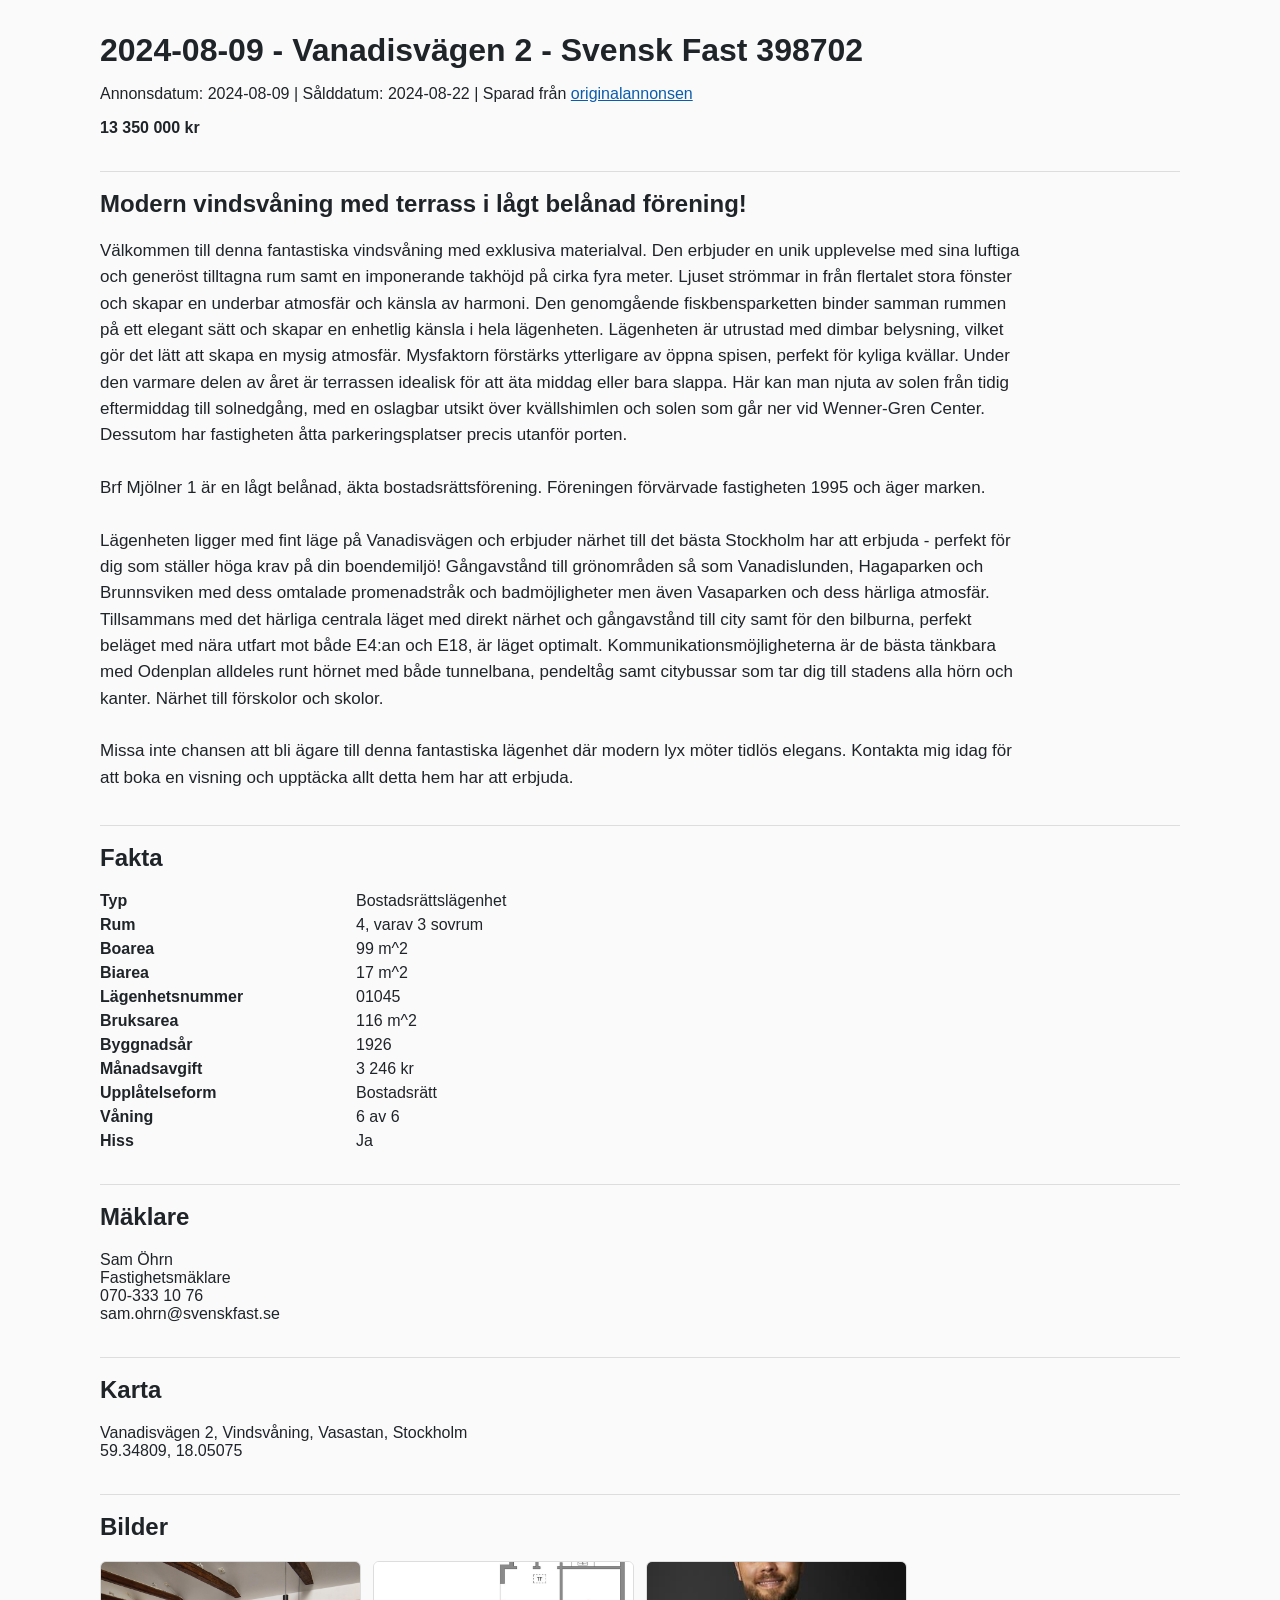
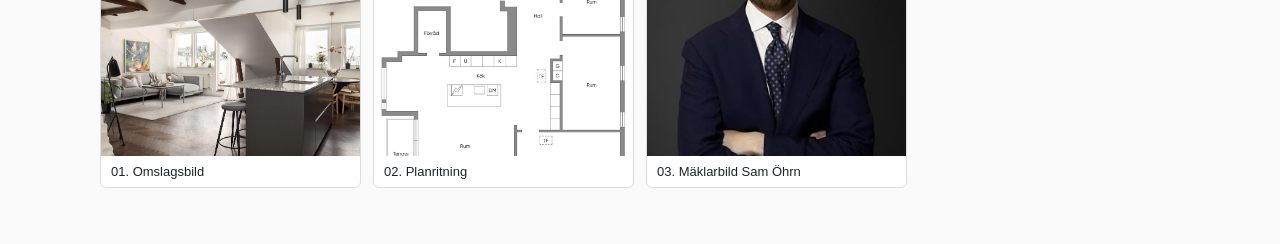
==== 2024-08-09_vanadisvagen_2_svenskfast_398702/index.html @ 53337bb9 "Initial apartment planning hub" ====
<!doctype html>
<html lang="sv">
<head>
<meta charset="utf-8">
<meta name="viewport" content="width=device-width, initial-scale=1">
<title>2024-08-09 - Vanadisvägen 2 - Svensk Fast 398702 - sparad annons</title>
<style>
body { font-family: -apple-system, BlinkMacSystemFont, 'Segoe UI', sans-serif; margin: 0; color: #1f2428; background: #fafafa; }
main { max-width: 1080px; margin: 0 auto; padding: 32px 20px 56px; }
h1 { font-size: 32px; margin: 0 0 8px; letter-spacing: 0; }
h2 { margin-top: 34px; border-top: 1px solid #ddd; padding-top: 18px; }
.lead { font-size: 17px; line-height: 1.55; max-width: 920px; white-space: pre-line; }
.grid { display: grid; grid-template-columns: repeat(auto-fill, minmax(250px, 1fr)); gap: 12px; }
figure { margin: 0; background: white; border: 1px solid #ddd; border-radius: 6px; overflow: hidden; }
img { width: 100%; aspect-ratio: 4 / 3; object-fit: cover; display: block; }
figcaption { padding: 8px 10px; font-size: 13px; }
dl { display: grid; grid-template-columns: minmax(160px, 240px) 1fr; gap: 6px 16px; }
dt { font-weight: 700; }
dd { margin: 0; }
a { color: #0b5cad; }
</style>
</head>
<body><main>
<h1>2024-08-09 - Vanadisvägen 2 - Svensk Fast 398702</h1>
<p>Annonsdatum: 2024-08-09 | Sålddatum: 2024-08-22 | Sparad från <a href="https://www.svenskfast.se/salda/bostadsratt/stockholm/stockholm/stockholm/vasastan/vanadisvagen-2--vindsvaning/398702/">originalannonsen</a></p>
<p><strong>13 350 000 kr</strong></p>
<h2>Modern vindsvåning med terrass i lågt belånad förening!</h2>
<div class="lead">Välkommen till denna fantastiska vindsvåning med exklusiva materialval. Den erbjuder en unik upplevelse med sina luftiga och generöst tilltagna rum samt en imponerande takhöjd på cirka fyra meter. Ljuset strömmar in från flertalet stora fönster och skapar en underbar atmosfär och känsla av harmoni. Den genomgående fiskbensparketten binder samman rummen på ett elegant sätt och skapar en enhetlig känsla i hela lägenheten. Lägenheten är utrustad med dimbar belysning, vilket gör det lätt att skapa en mysig atmosfär. Mysfaktorn förstärks ytterligare av öppna spisen, perfekt för kyliga kvällar. Under den varmare delen av året är terrassen idealisk för att äta middag eller bara slappa. Här kan man njuta av solen från tidig eftermiddag till solnedgång, med en oslagbar utsikt över kvällshimlen och solen som går ner vid Wenner-Gren Center. Dessutom har fastigheten åtta parkeringsplatser precis utanför porten.

Brf Mjölner 1 är en lågt belånad, äkta bostadsrättsförening. Föreningen förvärvade fastigheten 1995 och äger marken.

Lägenheten ligger med fint läge på Vanadisvägen och erbjuder närhet till det bästa Stockholm har att erbjuda - perfekt för dig som ställer höga krav på din boendemiljö! Gångavstånd till grönområden så som Vanadislunden, Hagaparken och Brunnsviken med dess omtalade promenadstråk och badmöjligheter men även Vasaparken och dess härliga atmosfär. Tillsammans med det härliga centrala läget med direkt närhet och gångavstånd till city samt för den bilburna, perfekt beläget med nära utfart mot både E4:an och E18, är läget optimalt. Kommunikationsmöjligheterna är de bästa tänkbara med Odenplan alldeles runt hörnet med både tunnelbana, pendeltåg samt citybussar som tar dig till stadens alla hörn och kanter. Närhet till förskolor och skolor.

Missa inte chansen att bli ägare till denna fantastiska lägenhet där modern lyx möter tidlös elegans. Kontakta mig idag för att boka en visning och upptäcka allt detta hem har att erbjuda.</div>
<h2>Fakta</h2><dl><dt>Typ</dt><dd>Bostadsrättslägenhet</dd><dt>Rum</dt><dd>4, varav 3 sovrum</dd><dt>Boarea</dt><dd>99 m^2</dd><dt>Biarea</dt><dd>17 m^2</dd><dt>Lägenhetsnummer</dt><dd>01045</dd><dt>Bruksarea</dt><dd>116 m^2</dd><dt>Byggnadsår</dt><dd>1926</dd><dt>Månadsavgift</dt><dd>3 246 kr</dd><dt>Upplåtelseform</dt><dd>Bostadsrätt</dd><dt>Våning</dt><dd>6 av 6</dd><dt>Hiss</dt><dd>Ja</dd></dl>
<h2>Mäklare</h2><p>Sam Öhrn<br>Fastighetsmäklare<br>070-333 10 76<br>sam.ohrn@svenskfast.se</p>
<h2>Karta</h2><p>Vanadisvägen 2, Vindsvåning, Vasastan, Stockholm<br>59.34809, 18.05075</p>
<h2>Bilder</h2><div class="grid"><figure><a href='images/01_omslagsbild.jpg'><img src='images/01_omslagsbild.jpg' alt='Omslagsbild' loading='lazy'></a><figcaption>01. Omslagsbild</figcaption></figure><figure><a href='images/02_planritning.jpg'><img src='images/02_planritning.jpg' alt='Planritning' loading='lazy'></a><figcaption>02. Planritning</figcaption></figure><figure><a href='images/maklare_sam_ohrn.jpg'><img src='images/maklare_sam_ohrn.jpg' alt='Mäklarbild Sam Öhrn' loading='lazy'></a><figcaption>03. Mäklarbild Sam Öhrn</figcaption></figure></div>
</main></body></html>
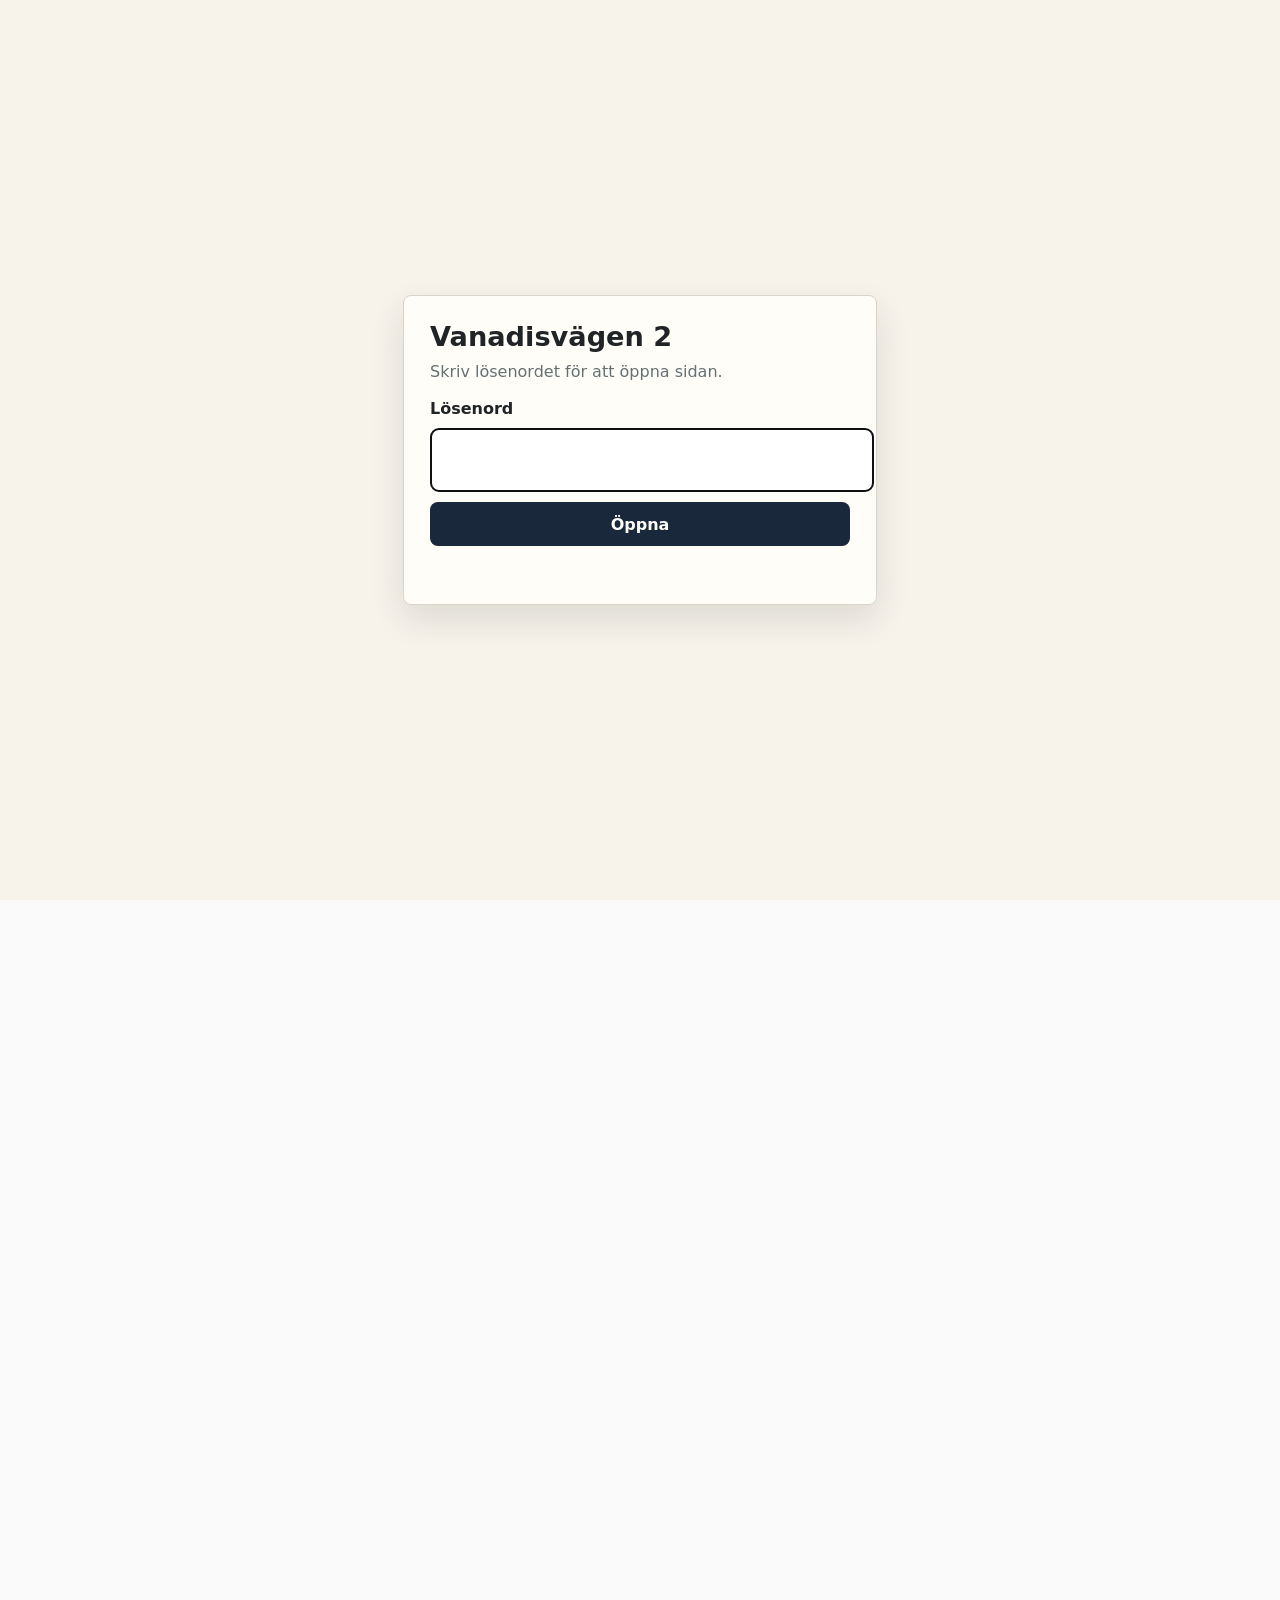
==== commit 532a20f3: "Add simple website password gate" ====
--- a/2024-08-09_vanadisvagen_2_svenskfast_398702/index.html
+++ b/2024-08-09_vanadisvagen_2_svenskfast_398702/index.html
@@ -4,6 +4,10 @@
 <meta charset="utf-8">
 <meta name="viewport" content="width=device-width, initial-scale=1">
 <title>2024-08-09 - Vanadisvägen 2 - Svensk Fast 398702 - sparad annons</title>
+<meta name="robots" content="noindex, nofollow">
+<script>document.documentElement.classList.add("locked");</script>
+<link rel="stylesheet" href="../assets/gate.css">
+<script defer src="../assets/gate.js"></script>
 <style>
 body { font-family: -apple-system, BlinkMacSystemFont, 'Segoe UI', sans-serif; margin: 0; color: #1f2428; background: #fafafa; }
 main { max-width: 1080px; margin: 0 auto; padding: 32px 20px 56px; }
--- a/assets/gate.css
+++ b/assets/gate.css
@@ -0,0 +1,77 @@
+html.locked body > :not(#password-gate) {
+  visibility: hidden;
+}
+
+html.locked,
+html.locked body {
+  min-height: 100%;
+}
+
+#password-gate {
+  position: fixed;
+  inset: 0;
+  z-index: 9999;
+  display: grid;
+  place-items: center;
+  padding: 24px;
+  visibility: visible;
+  color: #202426;
+  background: #f7f3eb;
+  font-family: Inter, ui-sans-serif, system-ui, -apple-system, BlinkMacSystemFont, "Segoe UI", sans-serif;
+}
+
+.gate-box {
+  width: min(420px, 100%);
+  padding: 26px;
+  border: 1px solid #d9d4ca;
+  border-radius: 8px;
+  background: #fffdf8;
+  box-shadow: 0 14px 34px rgba(32, 36, 38, 0.12);
+}
+
+.gate-box h1 {
+  margin: 0 0 10px;
+  font-size: 1.7rem;
+  line-height: 1.1;
+}
+
+.gate-box p {
+  margin: 0 0 18px;
+  color: #657074;
+}
+
+.gate-form {
+  display: grid;
+  gap: 10px;
+}
+
+.gate-form label {
+  font-weight: 720;
+}
+
+.gate-form input {
+  width: 100%;
+  min-height: 44px;
+  padding: 9px 11px;
+  border: 1px solid #c7c1b6;
+  border-radius: 8px;
+  font: inherit;
+  background: white;
+}
+
+.gate-form button {
+  min-height: 44px;
+  border: 0;
+  border-radius: 8px;
+  color: #fffdf8;
+  background: #19283a;
+  font: inherit;
+  font-weight: 760;
+  cursor: pointer;
+}
+
+.gate-error {
+  min-height: 1.4em;
+  color: #9b3d2f;
+  font-size: 0.95rem;
+}
